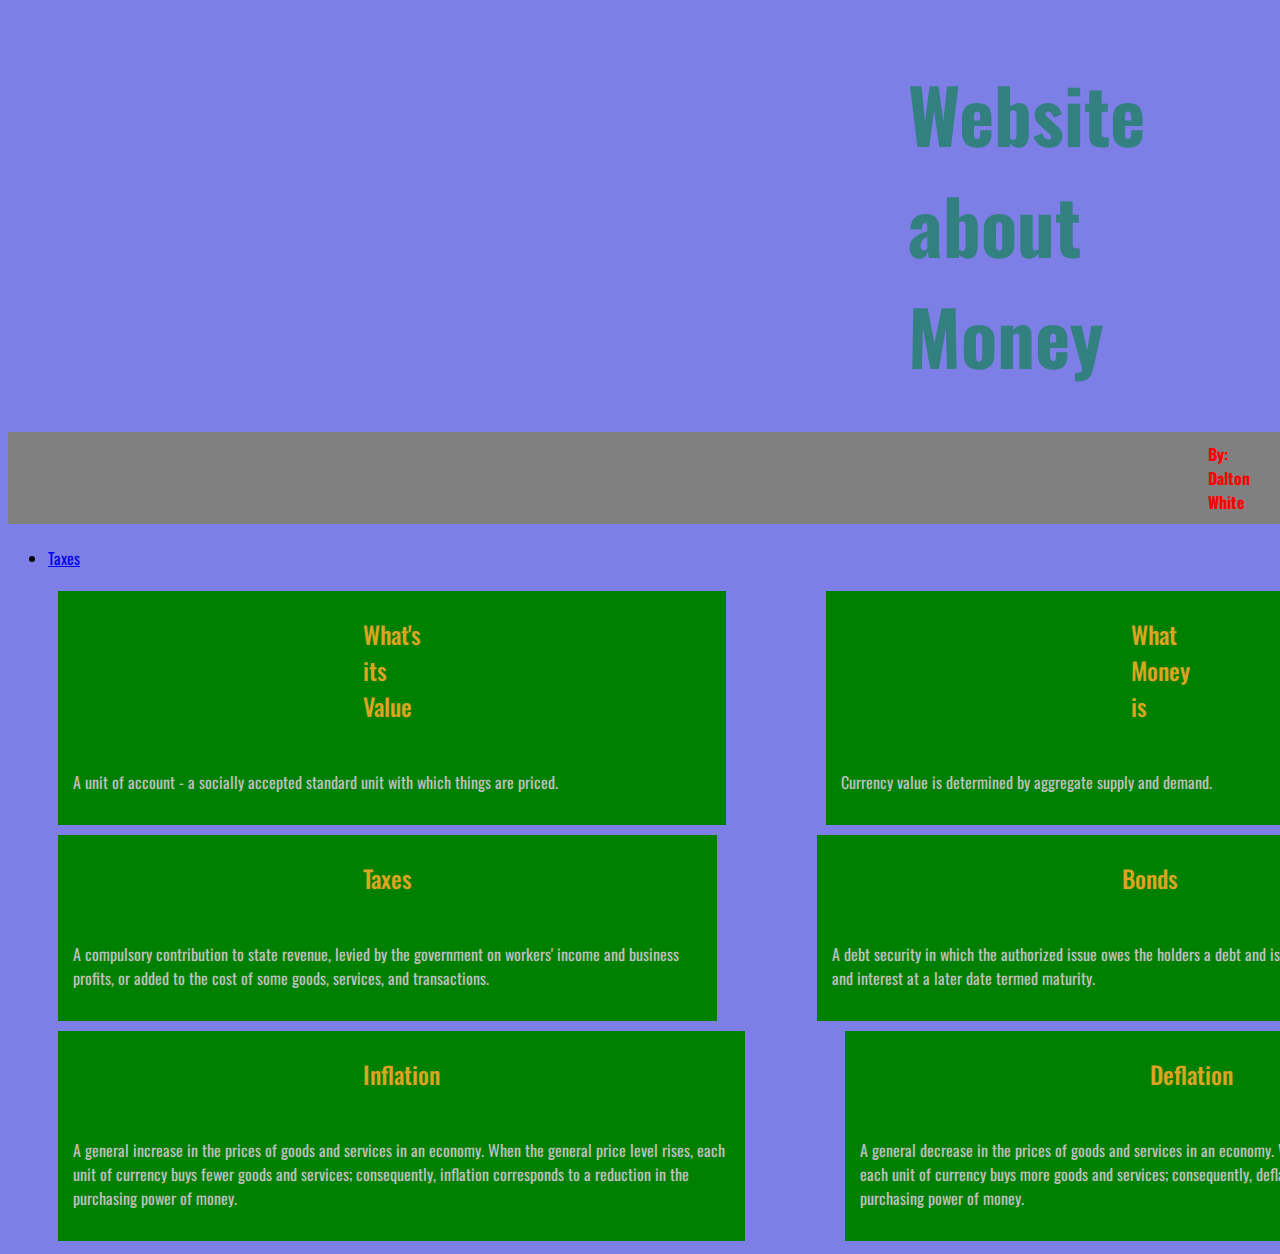
==== index.html @ 729fa4aa "adds colors" ====
<!DOCTYPE html>
<html>
    <head>
        <link href="1Home.css" rel="stylesheet">
        <script src="1Home.js"></script>
        <link rel="preconnect" href="https://fonts.googleapis.com">
        <link rel="preconnect" href="https://fonts.gstatic.com" crossorigin>
        <link href="https://fonts.googleapis.com/css2?family=Oswald:wght@200;400&display=swap" rel="stylesheet">
    </head>
    <body>
        <h1>Website about Money</h1>  

        <h4>By: Dalton White</h4>

        <nav>
            <ul>
                <li>
                    <a href="2Taxes.html">Taxes</a>
                </li>
            </ul>
        </nav>

        <div class="row">
            <div class="info-card" id="Value">
                 <h2>What's its Value</h2>
                <p>A unit of account - a socially accepted standard unit with which things are priced.</p>
            </div>
        
             <div class="info-card" id="Money">
                 <h2>What Money is</h2>
                <p>Currency value is determined by aggregate supply and demand.</p>
            </div>
        </div>
        
        <div class="row">
            <div class="info-card" id="Taxes">
                <h2>Taxes</h2>
                <p>A compulsory contribution to state revenue, levied by the government on workers' income and business profits, or added to the cost of some goods, services, and transactions.</p>
            </div>

            <div class="info-card" id="Bonds">
                <h2>Bonds</h2>
                <p>A debt security in which the authorized issue owes the holders a debt and is obliged to repay the principal and interest at a later date termed maturity.</p>
            </div>
         </div>

         <div class="row">
            <div class="info-card" id="Inflation">
                <h2>Inflation</h2>
                <p>A general increase in the prices of goods and services in an economy. When the general price level rises, each unit of currency buys fewer goods and services; consequently, inflation corresponds to a reduction in the purchasing power of money.</p>
            </div>
            
            <div class="info-card" id="Deflation">
                <h2>Deflation</h2>
                <p>A general decrease in the prices of goods and services in an economy. When the general price level lowers, each unit of currency buys more goods and services; consequently, deflation corresponds to an increase in the purchasing power of money.</p>
            </div>
        </div>
    </body>
</html>
---- 1Home.css ----
body {
  font-family:'Oswald', sans-serif;
  background-color:   rgb(126, 126, 231);
}
h1 {
  color: rgb(50, 128, 128);
  font-weight: 1000;
  margin:auto;
  padding:50px 900px 20px;
  font-size: 75px;
  border-top:50px black;
}
h2 {
  color: goldenrod;
  font-weight: 500;
  margin:auto;
  padding: 20px 300px;
}
h4 {
  color:red;
  border: 5px black;
  padding: 10px 1200px;
  background-color: grey; 
}
p {
  color: silver;
  padding: 10px;
}
.info-card{
  border: 5px solid green;
  flex: 50%;
  margin:5px  50px;
  background-color: green;
}
.row{
  display: flex;
}
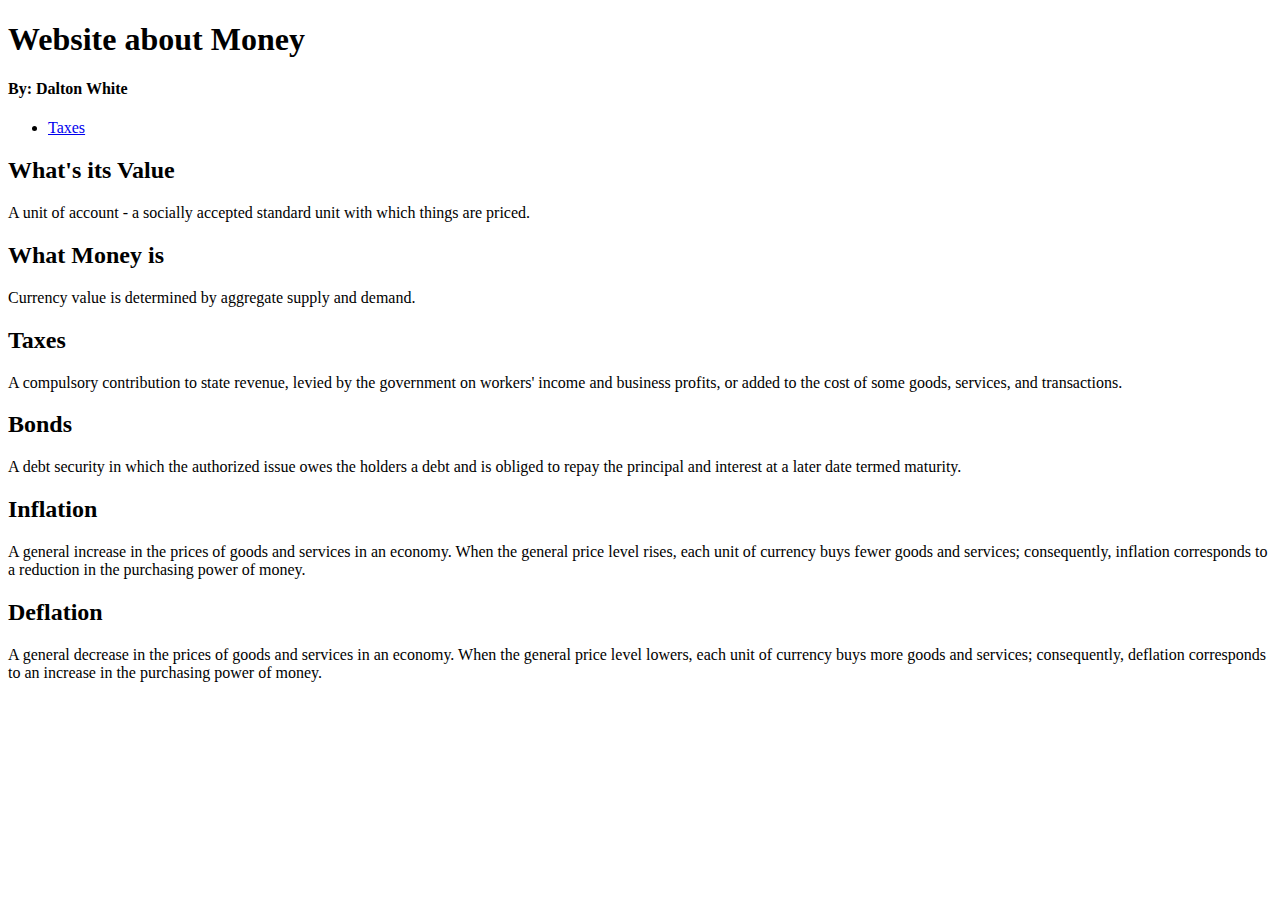
==== commit b6995506: "Merge pull request #10 from darksader/add-html" ====
--- a/index.html
+++ b/index.html
@@ -1,8 +1,8 @@
 <!DOCTYPE html>
 <html>
     <head>
-        <link href="1Home.css" rel="stylesheet">
-        <script src="1Home.js"></script>
+        <link href="1home.css" rel="stylesheet">
+        <script src="1home.js"></script>
         <link rel="preconnect" href="https://fonts.googleapis.com">
         <link rel="preconnect" href="https://fonts.gstatic.com" crossorigin>
         <link href="https://fonts.googleapis.com/css2?family=Oswald:wght@200;400&display=swap" rel="stylesheet">
@@ -22,36 +22,36 @@
 
         <div class="row">
             <div class="info-card" id="Value">
-                 <h2>What's its Value</h2>
+                 <h2 class="primary">What's its Value</h2>
                 <p>A unit of account - a socially accepted standard unit with which things are priced.</p>
             </div>
         
              <div class="info-card" id="Money">
-                 <h2>What Money is</h2>
+                 <h2 class="primary">What Money is</h2>
                 <p>Currency value is determined by aggregate supply and demand.</p>
             </div>
         </div>
         
         <div class="row">
             <div class="info-card" id="Taxes">
-                <h2>Taxes</h2>
+                <h2 class="primary">Taxes</h2>
                 <p>A compulsory contribution to state revenue, levied by the government on workers' income and business profits, or added to the cost of some goods, services, and transactions.</p>
             </div>
 
             <div class="info-card" id="Bonds">
-                <h2>Bonds</h2>
+                <h2 class="primary">Bonds</h2>
                 <p>A debt security in which the authorized issue owes the holders a debt and is obliged to repay the principal and interest at a later date termed maturity.</p>
             </div>
          </div>
 
          <div class="row">
             <div class="info-card" id="Inflation">
-                <h2>Inflation</h2>
+                <h2 class="primary">Inflation</h2>
                 <p>A general increase in the prices of goods and services in an economy. When the general price level rises, each unit of currency buys fewer goods and services; consequently, inflation corresponds to a reduction in the purchasing power of money.</p>
             </div>
             
             <div class="info-card" id="Deflation">
-                <h2>Deflation</h2>
+                <h2 class="primary">Deflation</h2>
                 <p>A general decrease in the prices of goods and services in an economy. When the general price level lowers, each unit of currency buys more goods and services; consequently, deflation corresponds to an increase in the purchasing power of money.</p>
             </div>
         </div>
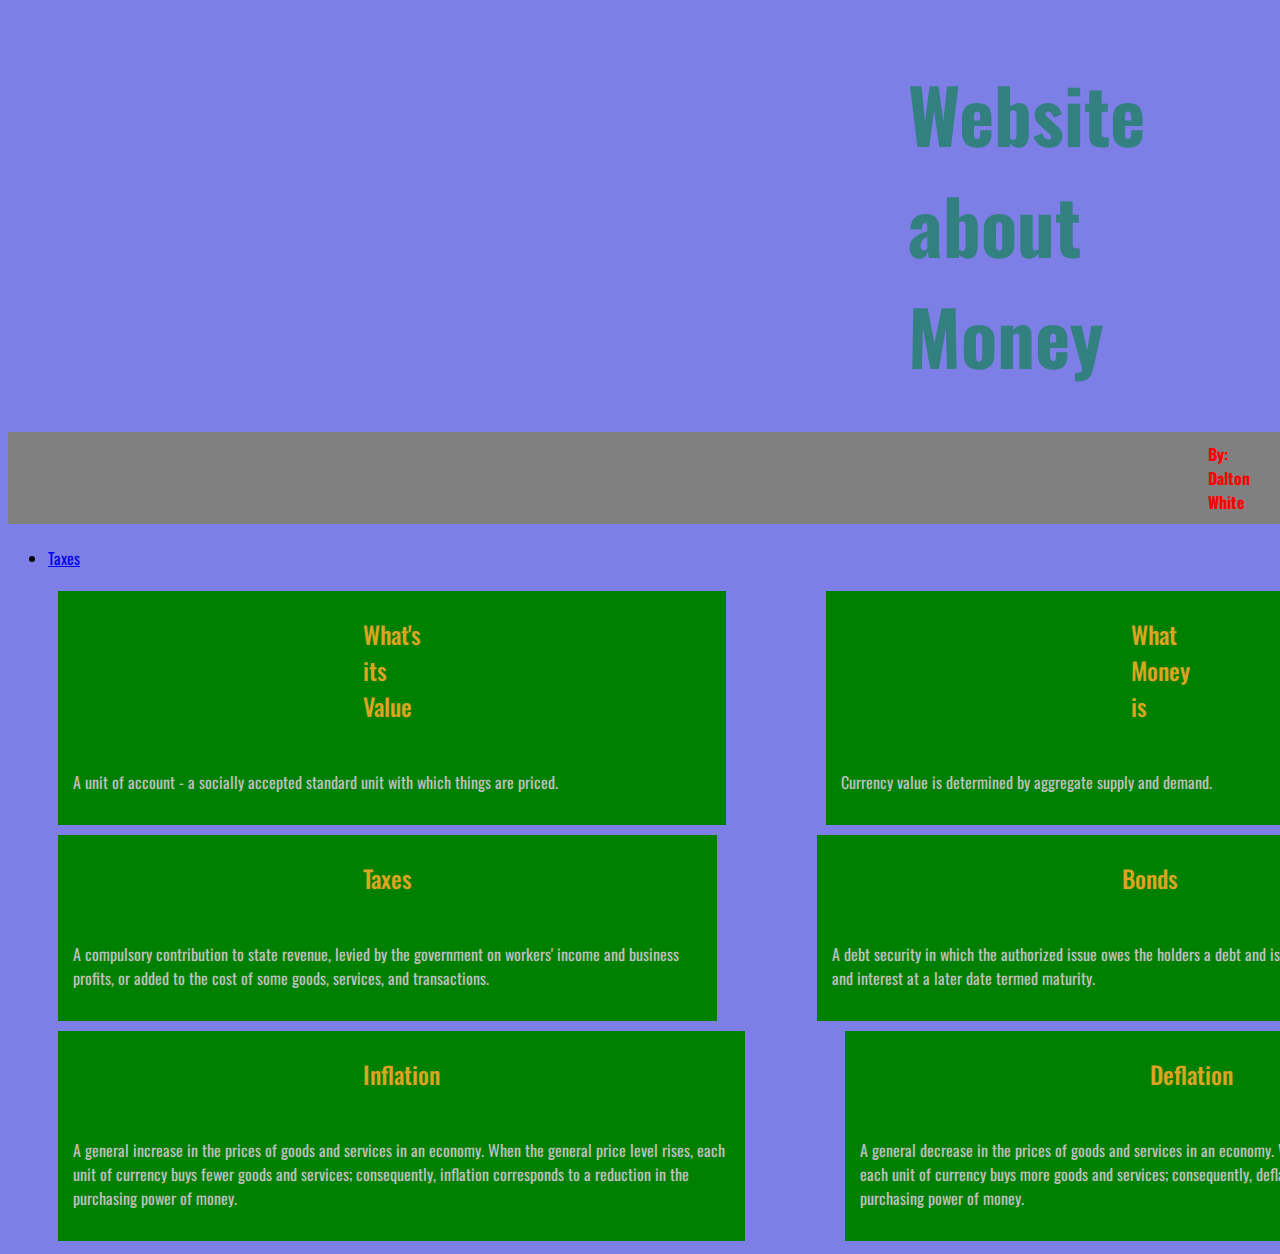
==== commit c56b9cfa: "removed other css" ====
--- a/index.html
+++ b/index.html
@@ -1,13 +1,13 @@
 <!DOCTYPE html>
 <html>
     <head>
-        <link href="1home.css" rel="stylesheet">
-        <script src="1home.js"></script>
+        <link href="index.css" rel="stylesheet">
+        <script src="index.js"></script>
         <link rel="preconnect" href="https://fonts.googleapis.com">
         <link rel="preconnect" href="https://fonts.gstatic.com" crossorigin>
         <link href="https://fonts.googleapis.com/css2?family=Oswald:wght@200;400&display=swap" rel="stylesheet">
     </head>
-    <body>
+    <body class="primary">
         <h1>Website about Money</h1>  
 
         <h4>By: Dalton White</h4>
@@ -15,7 +15,7 @@
         <nav>
             <ul>
                 <li>
-                    <a href="2Taxes.html">Taxes</a>
+                    <a href="taxes.html">Taxes</a>
                 </li>
             </ul>
         </nav>
--- a/index.css
+++ b/index.css
@@ -0,0 +1,41 @@
+body.primary{
+  font-family:'Oswald', sans-serif;
+  background-color:   rgb(126, 126, 231);
+}
+h1 {
+  color: rgb(50, 128, 128);
+  font-weight: 1000;
+  margin:auto;
+  padding:50px 900px 20px;
+  font-size: 75px;
+  border-top:50px black;
+}
+h2.primary {
+  color: goldenrod;
+  font-weight: 500;
+  margin:auto;
+  padding: 20px 300px;
+}
+h4 {
+  color:red;
+  border: 5px black;
+  padding: 10px 1200px;
+  background-color: grey; 
+}
+p {
+  color: silver;
+  padding: 10px;
+}
+.info-card{
+  border: 5px solid green;
+  flex: 50%;
+  margin:5px  50px;
+  background-color: green;
+}
+.row{
+  display: flex;
+}
+body.secondary{
+  background-color: red;
+
+}